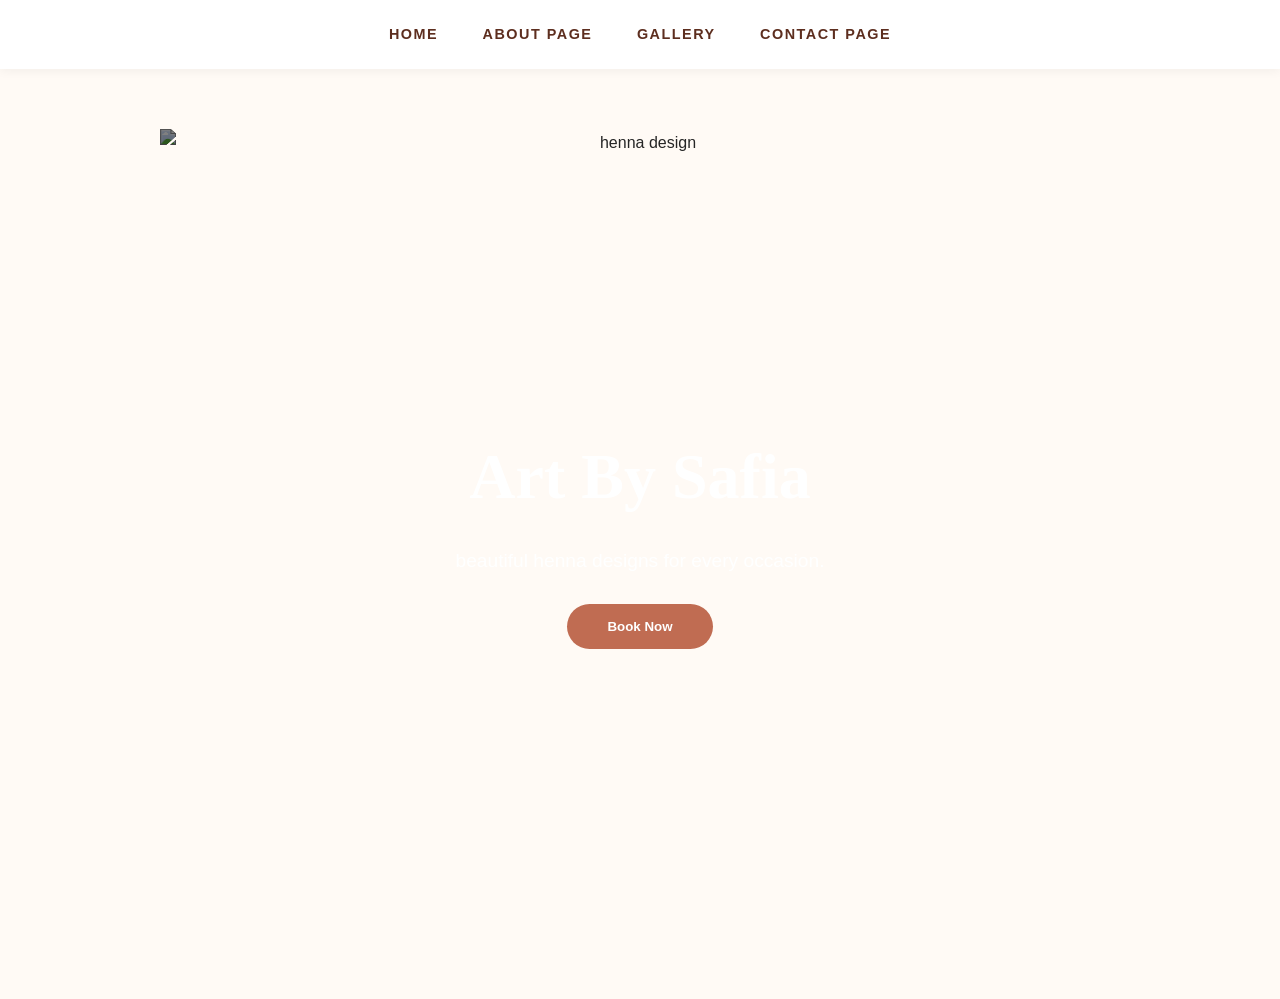
==== index.html @ 75d494ae "initial commit" ====
<!DOCTYPE html>
<html lang="en">
<head>
    <meta charset="UTF-8">
    <meta name="viewport" content="width=device-width, initial-scale=1.0">
    <title>Henna by safia</title>
    <link rel="stylesheet" href="style.css">
</head>
<body>
    <header>
    <nav>
        <a href="index.html">Home</a>
        <a href="about.html">about page</a>
        <a href="gallery.html">Gallery</a>
        <a href="contact.html">contact page</a>
    
    </nav>
</header>
    <main>
        <section>
            <div class="banner">
        <img src="https://elements-resized.envatousercontent.com/envato-dam-assets-production/EVA/TRX/fa/f6/a8/7e/64/v1_E10/E109IJ8T.jpg?w=1600&cf_fit=scale-down&mark-alpha=18&mark=https%3A%2F%2Felements-assets.envato.com%2Fstatic%2Fwatermark4.png&q=85&format=auto&s=161d95bcd8cc0bb642f2badcc67e243618ccfc17b594f38a59207ef5ed9a1de2" alt="henna design" class="banner-img">
        <div class="tagline">
            <h2>Art By Safia</h2>
        <p>beautiful henna designs for every occasion.</p>
        <button>Book Now</button>
        </div>
        </div>
    </section>
    </main>
    
</body>
</html>
---- style.css ----
* {
    box-sizing: border-box;
    margin: 0;
    padding: 0;
}

:root {
    --henna-brown: #5d2e1f;
    --terracotta: #c06c52;
    --cream-bg: #fffaf5;
    --gold: #d4af37;
    --white: #ffffff;
    --text-main: #4a4a4a;
}

body {
    font-family: 'Poppins', sans-serif;
    background-color: var(--cream-bg);
    color: var(--text-main);
    line-height: 1.8;
}

header {
    background-color: var(--white);
    padding: 20px 0;
    text-align: center;
    box-shadow: 0 2px 10px rgba(0,0,0,0.05);
    position: sticky;
    top: 0;
    z-index: 1000;
}

nav a {
    text-decoration: none;
    color: var(--henna-brown);
    margin: 0 20px;
    font-weight: 600;
    text-transform: uppercase;
    font-size: 0.9rem;
    letter-spacing: 1.5px;
    transition: 0.3s;
}

nav a:hover {
    color: var(--terracotta);
}

.banner {
    position: relative;
    height: 90vh;
    display: flex;
    align-items: center;
    justify-content: center;
    text-align: center;
}

.banner-img {
    position: absolute;
    width: 100%;
    height: 100%;
    filter: brightness(50%);
    object-fit: cover;
    z-index: -1;
}

.tagline h2 {
    font-family: 'Playfair Display', serif;
    font-size: 4rem;
    color: var(--white);
    margin-bottom: 10px;
}

.tagline p {
    color: var(--white);
    font-size: 1.2rem;
    margin-bottom: 25px;
}

.tagline button, .about-CTA a {
    background-color: var(--terracotta);
    color: white;
    border:none;
    padding: 15px 40px;
    text-decoration: none;
    border-radius: 30px;
    font-weight: 600;
    transition: 0.3s;
    display: inline-block;
}

.tagline button:hover, .about-CTA a:hover {
    background-color: var(--henna-brown);
    transform: scale(1.05);
}

main {
    max-width: 1000px;
    margin: 60px auto;
    padding: 0 20px;
}

h1, h2 {
    font-family: 'Playfair Display', serif;
    color: var(--henna-brown);
    margin-bottom: 20px;
    text-align: center;
}

.about-intro, .about-story, .about-services, .about-why, .about-CTA {
    background: var(--white);
    padding: 40px;
    margin-bottom: 30px;
    border-radius: 15px;
    box-shadow: 0 5px 15px rgba(0,0,0,0.03);
}

.about-services ul {
    list-style: none;
    display: grid;
    grid-template-columns: 1fr 1fr;
    gap: 10px;
}

.about-services li::before {
    content: "◈ ";
    color: var(--terracotta);
}

.gallery {
    display: grid;
    grid-template-columns: repeat(auto-fit, minmax(280px, 1fr));
    gap: 25px;
    padding: 20px 0;
}

.gallery-item {
    background: var(--white);
    border-radius: 12px;
    overflow: hidden;
    transition: 0.3s;
    border: 1px solid #eee;
}

.gallery-item:hover {
    transform: translateY(-10px);
    box-shadow: 0 10px 20px rgba(93, 46, 31, 0.15);
}

.gallery-item img {
    width: 100%;
    height: 300px;
    object-fit: cover;
}

.gallery-item p {
    padding: 15px;
    text-align: center;
    font-weight: 600;
    color: var(--henna-brown);
}

.contact-form {
    max-width: 600px;
    margin: 0 auto 50px;
    background: white;
    padding: 40px;
    border-radius: 15px;
}

.contact-form label {
    display: block;
    font-weight: 600;
    margin-bottom: 5px;
    color: var(--henna-brown);
}

.contact-form input, .contact-form textarea {
    width: 100%;
    padding: 12px;
    margin-bottom: 20px;
    border: 1px solid #ddd;
    border-radius: 8px;
    font-family: inherit;
}

.contact-form button {
    width: 100%;
    background: var(--henna-brown);
    color: white;
    border: none;
    padding: 15px;
    border-radius: 8px;
    font-size: 1rem;
    cursor: pointer;
}

.contact-info {
    text-align: center;
}

footer {
    text-align: center;
    padding: 40px;
    background: var(--henna-brown);
    color: var(--white);
    margin-top: 50px;
}
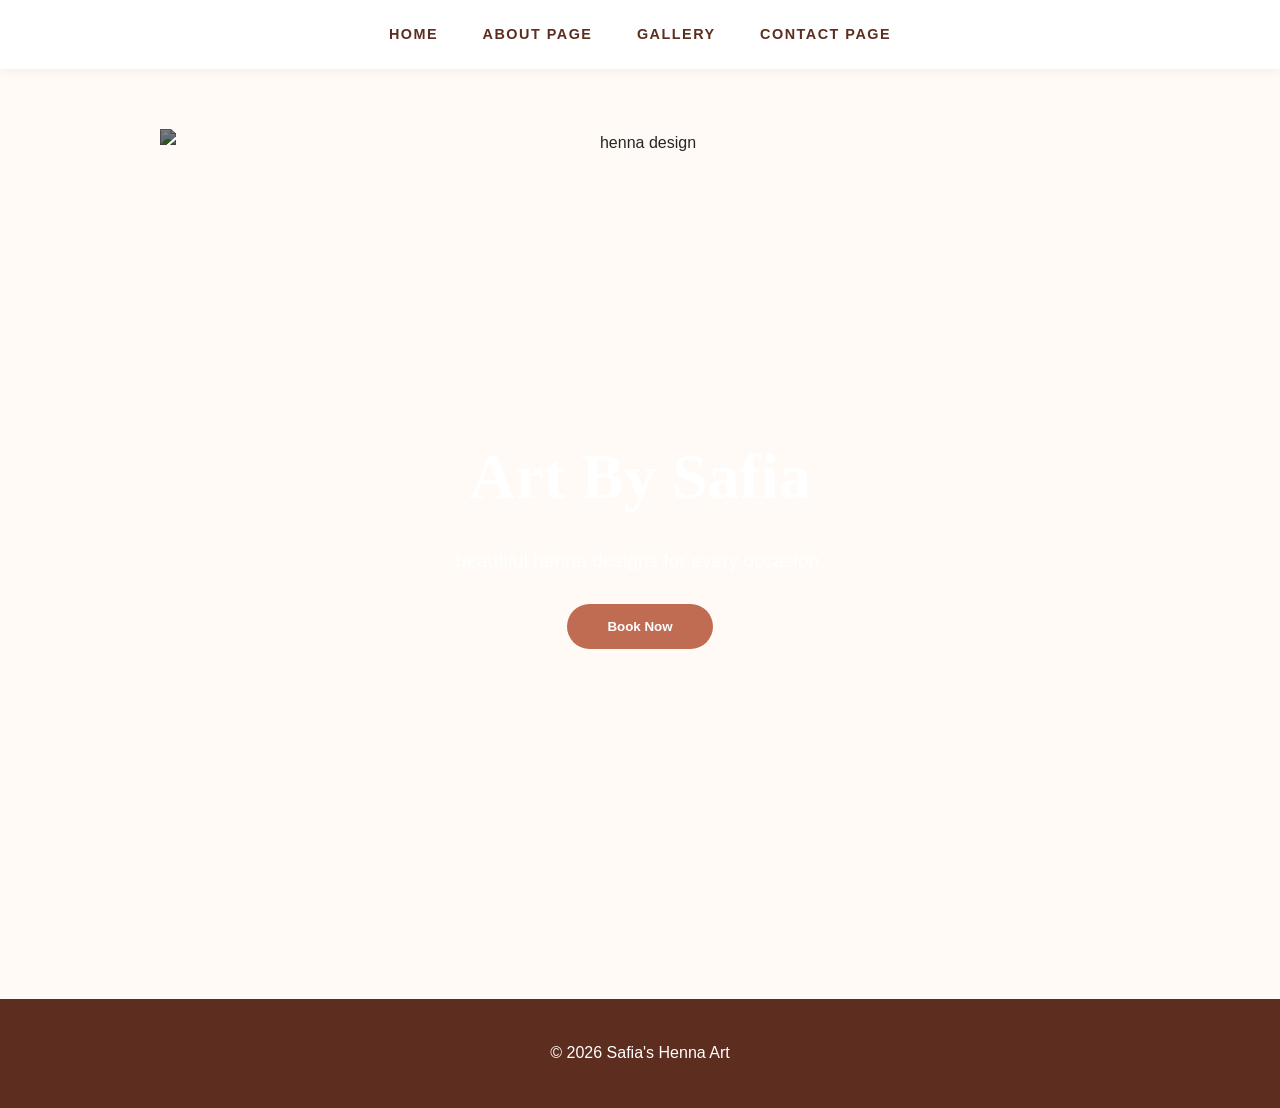
==== commit 637b5c25: "added footer to all pages for consistency" ====
--- a/index.html
+++ b/index.html
@@ -28,6 +28,8 @@
         </div>
     </section>
     </main>
-    
+    <footer>
+        <p>&copy; 2026 Safia's Henna Art</p>
+    </footer>
 </body>
 </html>
